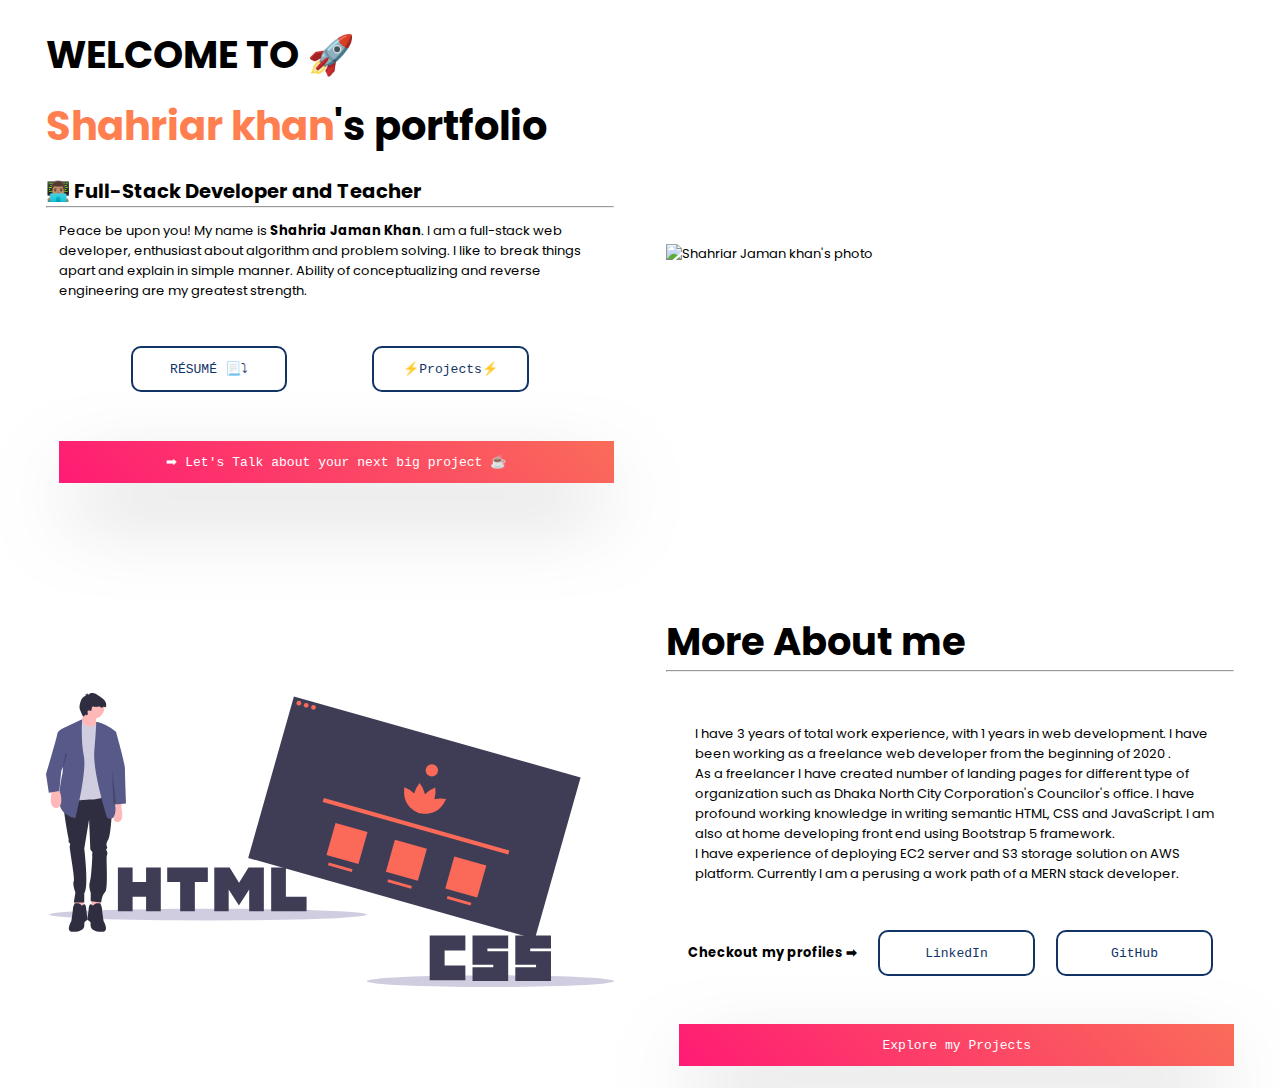
==== index.html @ 7bf61165 "portfolio updated" ====
<!DOCTYPE html>
<html lang="en">
	<head>
		<meta charset="UTF-8" />
		<meta http-equiv="X-UA-Compatible" content="IE=edge" />
		<meta name="viewport" content="width=device-width, initial-scale=1.0" />
		<title>
			👨🏽‍💻 Shahria Jaman khan: Full-Stack Web Developer based in Dhaka, Bangladesh
		</title>
		<link rel="shortcut icon" href="images/shahriar.png" type="image/x-icon" />
		<link rel="preconnect" href="https://fonts.googleapis.com" />
		<link rel="preconnect" href="https://fonts.gstatic.com" crossorigin />
		<link
			href="https://fonts.googleapis.com/css2?family=Poppins&display=swap"
			rel="stylesheet"
		/>
		<link rel="stylesheet" href="style.css" />
	</head>
	<body>
		<header class="section" id="top-banner">
			<div class="half-width left">
				<strong class="sup-heading">WELCOME TO 🚀</strong>
				<h1 class="heading">
					<span class="orange">Shahriar khan</span>'s portfolio
				</h1>
				<h2>👨🏽‍💻 Full-Stack Developer and Teacher</h2>
				<hr />
				<p title="About Shahria Jaman Khan">
					Peace be upon you! My name is
					<strong title="Full-stack web engineer">Shahria Jaman Khan</strong>. I
					am a full-stack web developer, enthusiast about algorithm and problem
					solving. I like to break things apart and explain in simple manner.
					Ability of conceptualizing and reverse engineering are my greatest
					strength.
				</p>

				<div class="btn-row">
					<button>
						<code style="text-transform: uppercase">résumé 📃⤵</code>
					</button>
					<button><code>⚡Projects⚡</code></button>
				</div>
				<button id="focus">
					<code>➡ Let's Talk about your next big project ☕</code>
				</button>
			</div>
			<div class="half-width right">
				<img
					src="images//shahriar.png"
					alt="Shahriar Jaman khan's photo"
					class="img-fluid"
					id="hero"
					title="Sharia Jaman khan"
				/>
			</div>
		</header>
		<main class="section">
			<div>
				<img
					src="images/undraw_static_website_0107.svg"
					alt="An illustration of a person displaying HTML and CSS"
					class="img-fluid"
					id="hero"
				/>
			</div>
			<div>
				<strong class="sup-heading">More About me</strong>

				<hr />
				<p title="About Shahria Jaman Khan">
					I have 3 years of total work experience, with 1 years in web
					development. I have been working as a freelance web developer from the
					beginning of 2020 . <br />
					As a freelancer I have created number of landing pages for different
					type of organization such as Dhaka North City Corporation's
					Councilor's office. I have profound working knowledge in writing
					semantic HTML, CSS and JavaScript. I am also at home developing front
					end using Bootstrap 5 framework. <br />
					I have experience of deploying EC2 server and S3 storage solution on
					AWS platform. Currently I am a perusing a work path of a MERN stack
					developer.
				</p>

				<div class="btn-row">
					<b>Checkout my profiles ➡</b>
					<button>
						<code>LinkedIn</code>
					</button>
					<button><code>GitHub</code></button>
				</div>
				<button><code>Explore my Projects</code></button>
			</div>
		</main>
	</body>
</html>
---- style.css ----
html {
	font-size: calc(4px + (26 - 14) * ((100vw - 300px) / (1600 - 300)));
}
* {
	margin: 0;
	padding: 0;
	box-sizing: border-box;
	outline: 0;
}
body {
	font-family: "Poppins", sans-serif;
	box-sizing: border-box;
}
img {
	width: 100%;
}
button {
	cursor: pointer;
}
.heading {
	font-size: min(max(40px, 3vw), 5rem);
}
.sup-heading {
	font-style: normal;
	font-weight: bold;
	font-size: min(max(30px, 3vw), 3.5rem);
}

.orange {
	color: coral;
}
#top-banner {
	background-image: url("images/top-banner.png");
	background-repeat: no-repeat;
}
.section {
	display: flex;

	padding: 0 1.5rem;
}
.section > div {
	flex: 1;
	display: flex;
	flex-direction: column;
	justify-content: center;
	padding: min(max(30px, 3vw), 2rem);
}
.section div .heading {
	margin: 1rem 0 1.5rem 0;
}
.section div p {
	margin-top: 1rem;
	padding: 0 1rem;
}
.section > div > button {
	text-decoration: none;
	background: none;
	border: 0;
	background-image: linear-gradient(45deg, #ff1b74, #fa6c59);
	padding: 1rem 1rem;
	color: #136;
	font-weight: 500;
	text-align: center;
	margin-top: 3.7em;
	margin-left: 1rem;
	font-size: min(max(1rem, 1vw), 1.2rem);
	color: white;
	box-shadow: 1px 33px 82px -15px rgba(0, 0, 0, 0.56);
	-webkit-box-shadow: 1px 33px 82px -15px rgba(0, 0, 0, 0.56);
	-moz-box-shadow: 1px 33px 82px -15px rgba(0, 0, 0, 0.56);
	cursor: pointer;
}
#focus {
}
.btn-row {
	display: flex;
	justify-content: space-evenly;
	align-items: center;
	margin-top: 3.5rem;
}
.btn-row button {
	text-decoration: none;
	/* background: linear-gradient(45deg, #ff1f77, tomato); */
	background: white;
	border: 2px solid #136;
	padding: 1rem 1rem;
	width: 12rem;
	border-radius: 10px;
	color: #136;
	font-weight: 500;
	-webkit-border-radius: 10px;
	-moz-border-radius: 10px;
	-ms-border-radius: 10px;
	-o-border-radius: 10px;
	text-align: center;

	/* text-transform: uppercase; */
	font-size: min(max(1rem, 1vw), 1.2rem);
}
main.section {
	margin-top: 6rem;
	background-image: url(images/dream-bg.png);
	background-size: contain;
	background-repeat: no-repeat;
	background-position: right bottom;
}
.sub-heading {
	font-size: min(max(20px, 2vw), 2.5rem);
}
main hr {
	margin-bottom: 3rem;
}
main p {
	margin-left: 1.2rem;
}
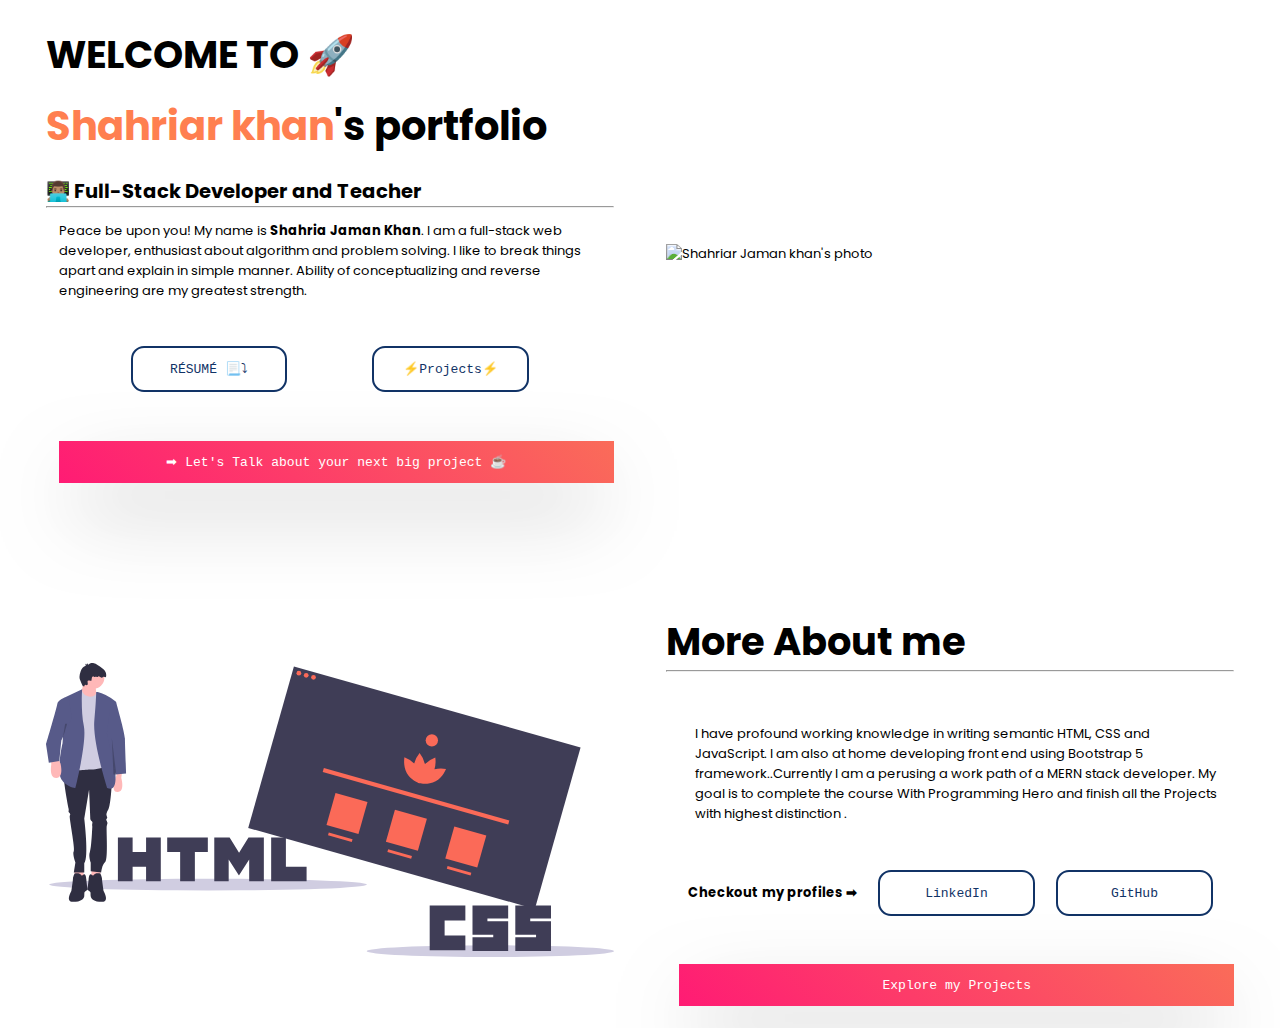
==== commit e231624c: "publish" ====
--- a/index.html
+++ b/index.html
@@ -19,7 +19,7 @@
 	<body>
 		<header class="section" id="top-banner">
 			<div class="half-width left">
-				<strong class="sup-heading">WELCOME TO 🚀</strong>
+				<strong class="sup-heading">WELCOME TO <span id="rot">🚀</span></strong>
 				<h1 class="heading">
 					<span class="orange">Shahriar khan</span>'s portfolio
 				</h1>
@@ -68,17 +68,11 @@
 
 				<hr />
 				<p title="About Shahria Jaman Khan">
-					I have 3 years of total work experience, with 1 years in web
-					development. I have been working as a freelance web developer from the
-					beginning of 2020 . <br />
-					As a freelancer I have created number of landing pages for different
-					type of organization such as Dhaka North City Corporation's
-					Councilor's office. I have profound working knowledge in writing
-					semantic HTML, CSS and JavaScript. I am also at home developing front
-					end using Bootstrap 5 framework. <br />
-					I have experience of deploying EC2 server and S3 storage solution on
-					AWS platform. Currently I am a perusing a work path of a MERN stack
-					developer.
+					I have profound working knowledge in writing semantic HTML, CSS and
+					JavaScript. I am also at home developing front end using Bootstrap 5
+					framework..Currently I am a perusing a work path of a MERN stack
+					developer. My goal is to complete the course With Programming Hero and
+					finish all the Projects with highest distinction .
 				</p>
 
 				<div class="btn-row">
--- a/style.css
+++ b/style.css
@@ -1,25 +1,31 @@
 html {
 	font-size: calc(4px + (26 - 14) * ((100vw - 300px) / (1600 - 300)));
 }
+
 * {
 	margin: 0;
 	padding: 0;
 	box-sizing: border-box;
 	outline: 0;
 }
+
 body {
 	font-family: "Poppins", sans-serif;
 	box-sizing: border-box;
 }
+
 img {
 	width: 100%;
 }
+
 button {
 	cursor: pointer;
 }
+
 .heading {
 	font-size: min(max(40px, 3vw), 5rem);
 }
+
 .sup-heading {
 	font-style: normal;
 	font-weight: bold;
@@ -29,15 +35,18 @@
 .orange {
 	color: coral;
 }
+
 #top-banner {
 	background-image: url("images/top-banner.png");
 	background-repeat: no-repeat;
 }
+
 .section {
 	display: flex;
 
 	padding: 0 1.5rem;
 }
+
 .section > div {
 	flex: 1;
 	display: flex;
@@ -45,13 +54,16 @@
 	justify-content: center;
 	padding: min(max(30px, 3vw), 2rem);
 }
+
 .section div .heading {
 	margin: 1rem 0 1.5rem 0;
 }
+
 .section div p {
 	margin-top: 1rem;
 	padding: 0 1rem;
 }
+
 .section > div > button {
 	text-decoration: none;
 	background: none;
@@ -70,33 +82,43 @@
 	-moz-box-shadow: 1px 33px 82px -15px rgba(0, 0, 0, 0.56);
 	cursor: pointer;
 }
+
 #focus {
 }
+
 .btn-row {
 	display: flex;
 	justify-content: space-evenly;
 	align-items: center;
 	margin-top: 3.5rem;
 }
+
 .btn-row button {
 	text-decoration: none;
-	/* background: linear-gradient(45deg, #ff1f77, tomato); */
+	/*background: linear-gradient(45deg, #ff1f77, tomato);
+	*/
 	background: white;
 	border: 2px solid #136;
 	padding: 1rem 1rem;
-	width: 12rem;
-	border-radius: 10px;
+	min-width: 12rem;
 	color: #136;
 	font-weight: 500;
-	-webkit-border-radius: 10px;
-	-moz-border-radius: 10px;
-	-ms-border-radius: 10px;
-	-o-border-radius: 10px;
+	border-radius: 1rem;
+	-webkit-border-radius: 1rem;
+	-moz-border-radius: 1rem;
+	-ms-border-radius: 1rem;
+	-o-border-radius: 1rem;
 	text-align: center;
+	/*text-transform: uppercase;
+	*/
+	font-size: min(max(1rem, 1vw), 1.2rem);
+	transition: background 0.5s ease, border 0.5s ease, color 0.5s ease;
+	-webkit-transition: background 0.5s ease, border 0.5s ease, color 0.5s ease;
+	-moz-transition: background 0.5s ease, border 0.5s ease, color 0.5s ease;
+	-ms-transition: background 0.5s ease, border 0.5s ease, color 0.5s ease;
+	-o-transition: background 0.5s ease, border 0.5s ease, color 0.5s ease;
+}
 
-	/* text-transform: uppercase; */
-	font-size: min(max(1rem, 1vw), 1.2rem);
-}
 main.section {
 	margin-top: 6rem;
 	background-image: url(images/dream-bg.png);
@@ -104,12 +126,56 @@
 	background-repeat: no-repeat;
 	background-position: right bottom;
 }
+
 .sub-heading {
 	font-size: min(max(20px, 2vw), 2.5rem);
 }
+
 main hr {
 	margin-bottom: 3rem;
 }
+
 main p {
 	margin-left: 1.2rem;
 }
+
+button:hover {
+	border: 2px solid white;
+	background: black;
+	color: white;
+}
+
+strong:hover span {
+	background-color: rgba(255, 255, 255, 0);
+
+	display: inline-block;
+	animation-name: infinite-spinning;
+	animation-duration: 1s;
+	animation-iteration-count: infinite;
+	animation-direction: normal;
+	animation-timing-function: linear;
+	animation-delay: 0s;
+	/* transform: rotate(70deg);
+    -ms-transform: rotate(70deg);
+    -webkit-transform: rotate(70deg);
+    -moz-transform: rotate(70deg);
+    -o-transform: rotate(70deg); */
+}
+
+@keyframes infinite-spinning {
+	from {
+		transform: rotate(0deg);
+		-webkit-transform: rotate(0deg);
+		-moz-transform: rotate(0deg);
+		-ms-transform: rotate(0deg);
+		-o-transform: rotate(0deg);
+	}
+
+	to {
+		transform: rotate(360deg);
+		-webkit-transform: rotate(360deg);
+		-moz-transform: rotate(360deg);
+		-ms-transform: rotate(360deg);
+		-o-transform: rotate(360deg);
+	}
+}
